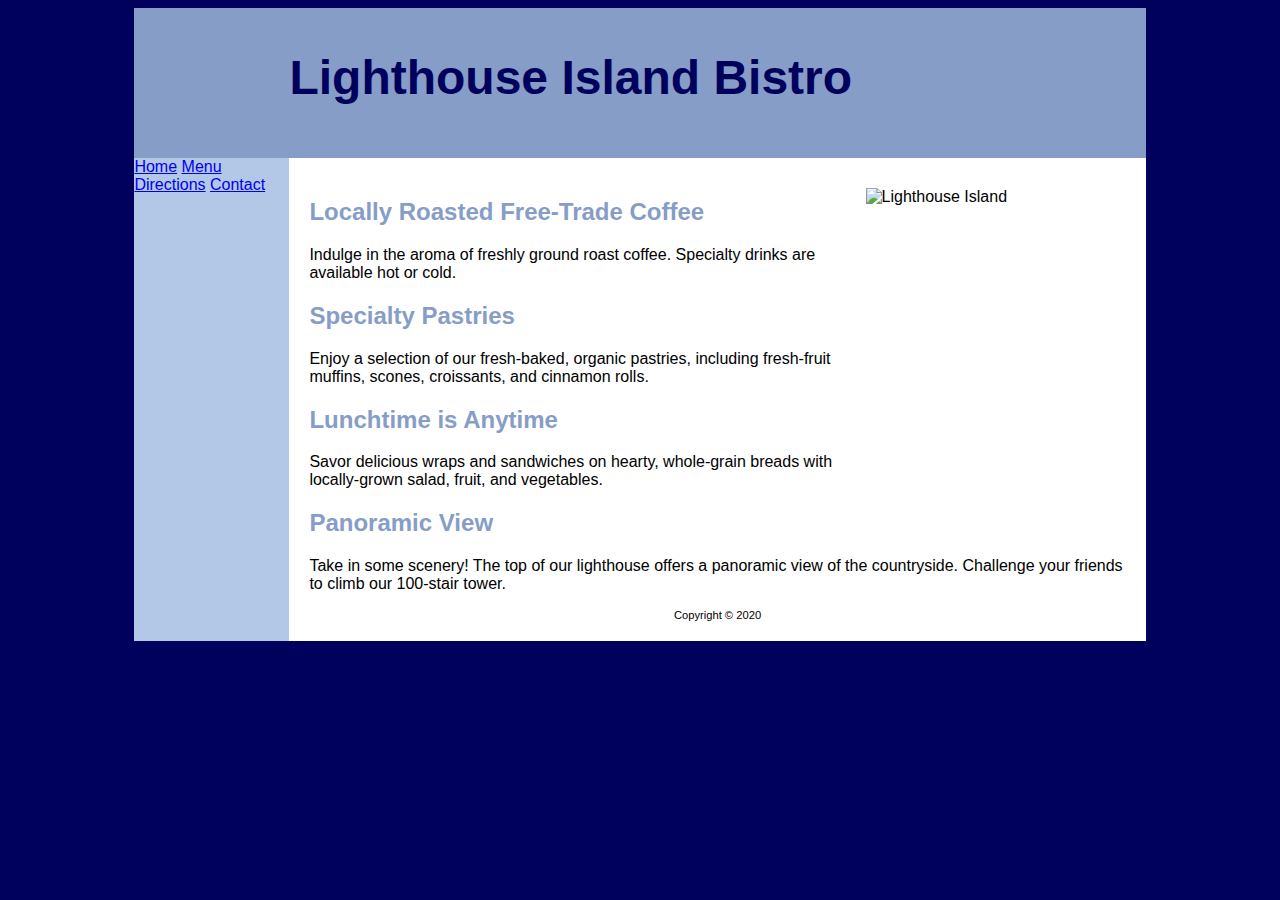
==== index.html @ 6048b0d0 "CP 160 first commit" ====
<!DOCTYPE html>
<html lang="en">
<head>
<title>Lighthouse Island Bistro</title>
<meta charset="utf-8">
<style>
* { box-sizing; border-box; }
body {font-family:Verdana, Arial, sans-serif;
      background-color: #00005D;
}
#wrapper { background-color: #b3c7e6; 
           color: #000066;
           width: 80%;
		   margin: auto;
           min-width:940px;
} 
nav { float: left;
	  width: 150px;
} 
main { margin-left: 155px;
       background-color: #ffffff;
       color: #000000;
} 
header { background-color: #869dc7;
        color: #00005D; 
        font-size: 150%; 
        padding: 10px 10px 10px 155px;
		background-image: url(lighthouselogo.jpg); 
		background-repeat: no-repeat;
		height: 130px;
}

h2 { color: #869dc7; 
     font-family: arial, sans-serif;
}
.content {padding: 20px 20px 0 20px; 
} 
main { display: block; }
#floatright { margin: 10px;
             float: right;
}

footer { font-size:70%;
         text-align: center;
		 clear: right;
         padding-bottom:20px;
}
</style> 
</head>
<body>
<div id="wrapper">
  <header>
    <h1>Lighthouse Island Bistro</h1>
  </header>
    <nav>
      <a href="index.html">Home</a>
      <a href="rooms.html">Menu</a>
      <a href="directions.html">Directions</a>
      <a href="contact.html">Contact</a>
    </nav>
  <main>
    <div class="content"> 
      <img src="lighthouseisland.jpg" width="250" height="355" id="floatright" alt="Lighthouse Island">
	<h2>Locally Roasted Free-Trade Coffee</h2>
    <p>Indulge in the aroma of freshly ground roast coffee. Specialty drinks are available hot or cold.</p>
    <h2>Specialty Pastries</h2>
    <p>Enjoy a selection of our fresh-baked, organic pastries, including 
  fresh-fruit muffins, scones, croissants, and cinnamon rolls.</p>
  	<h2>Lunchtime is Anytime</h2>
    <p>Savor delicious wraps and sandwiches on hearty, whole-grain breads with locally-grown salad, fruit, and vegetables. </p>
    <h2>Panoramic View</h2>
	<p>Take in some scenery! The top of our lighthouse offers a panoramic view of the countryside. Challenge your friends to climb our 100-stair tower.</p>
    </div>
    <footer>Copyright &copy; 2020
    </footer>
  </main>
</div>
</body>
</html>
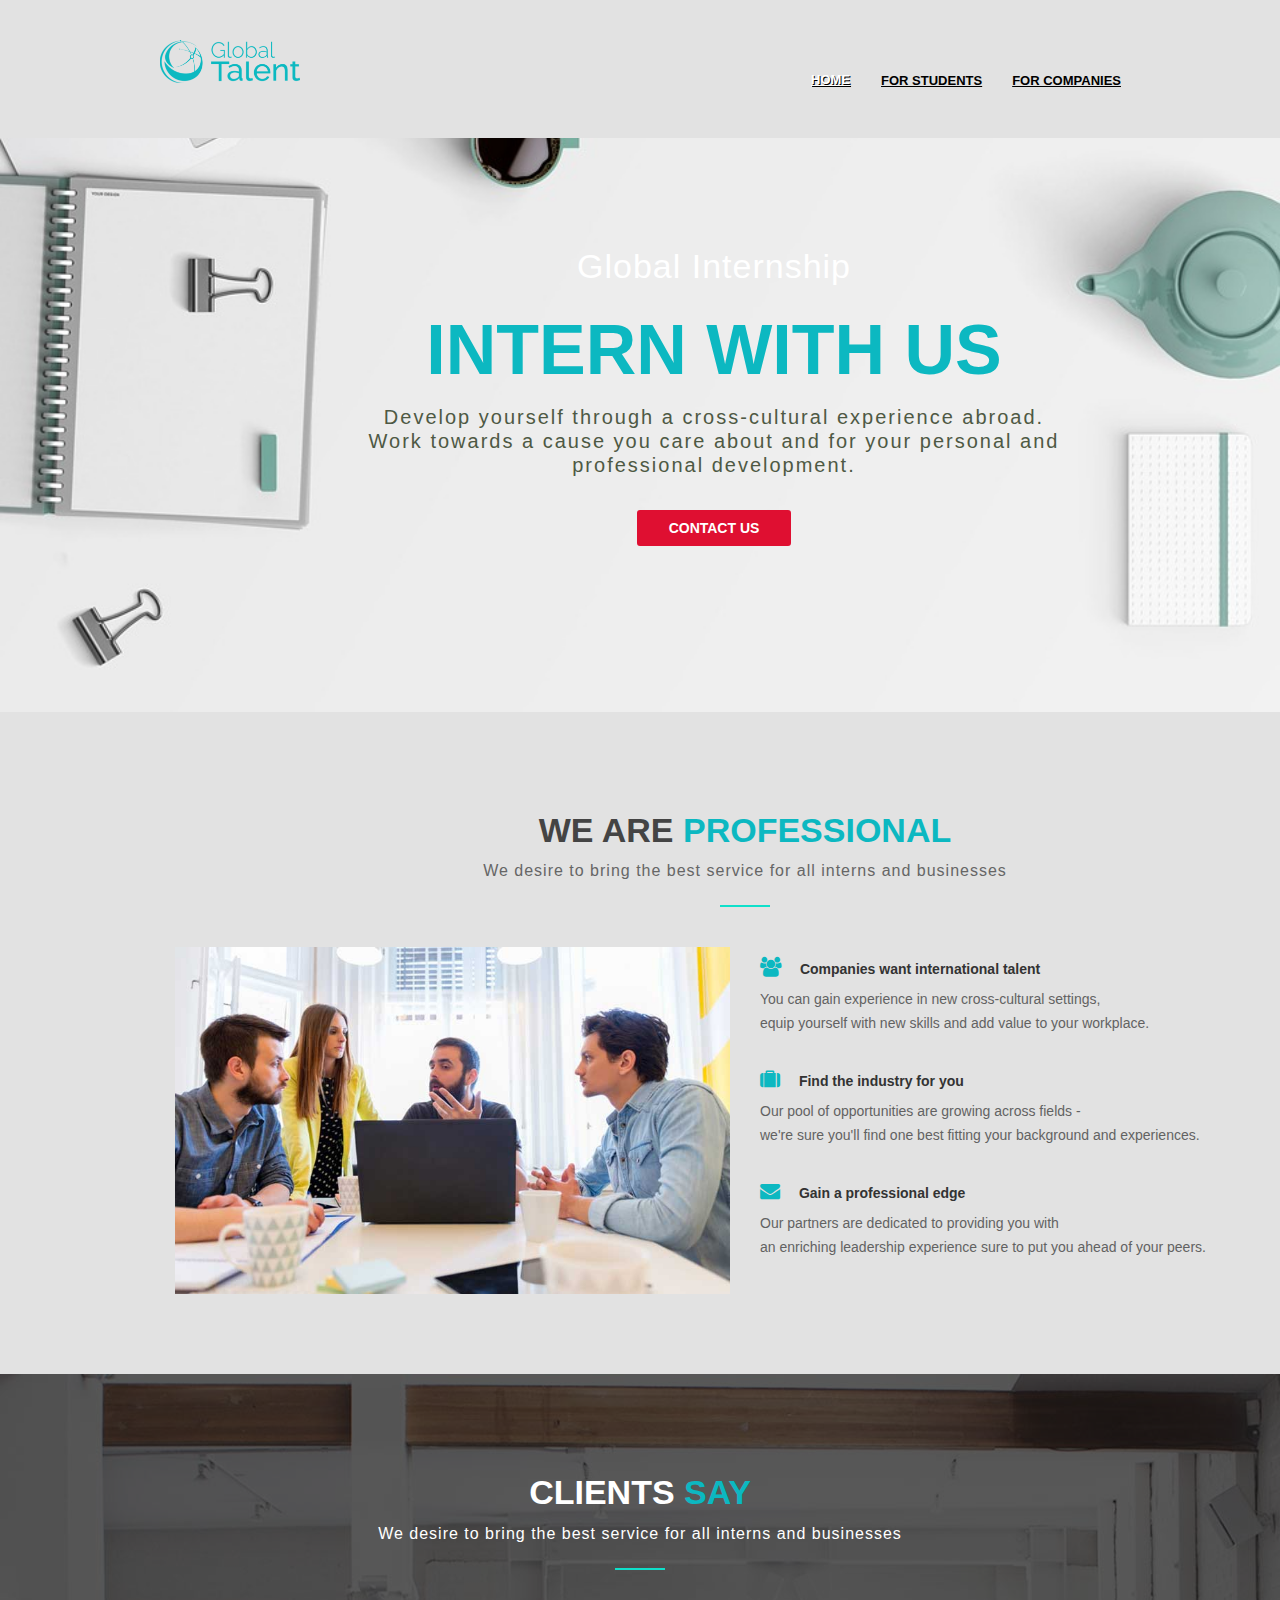
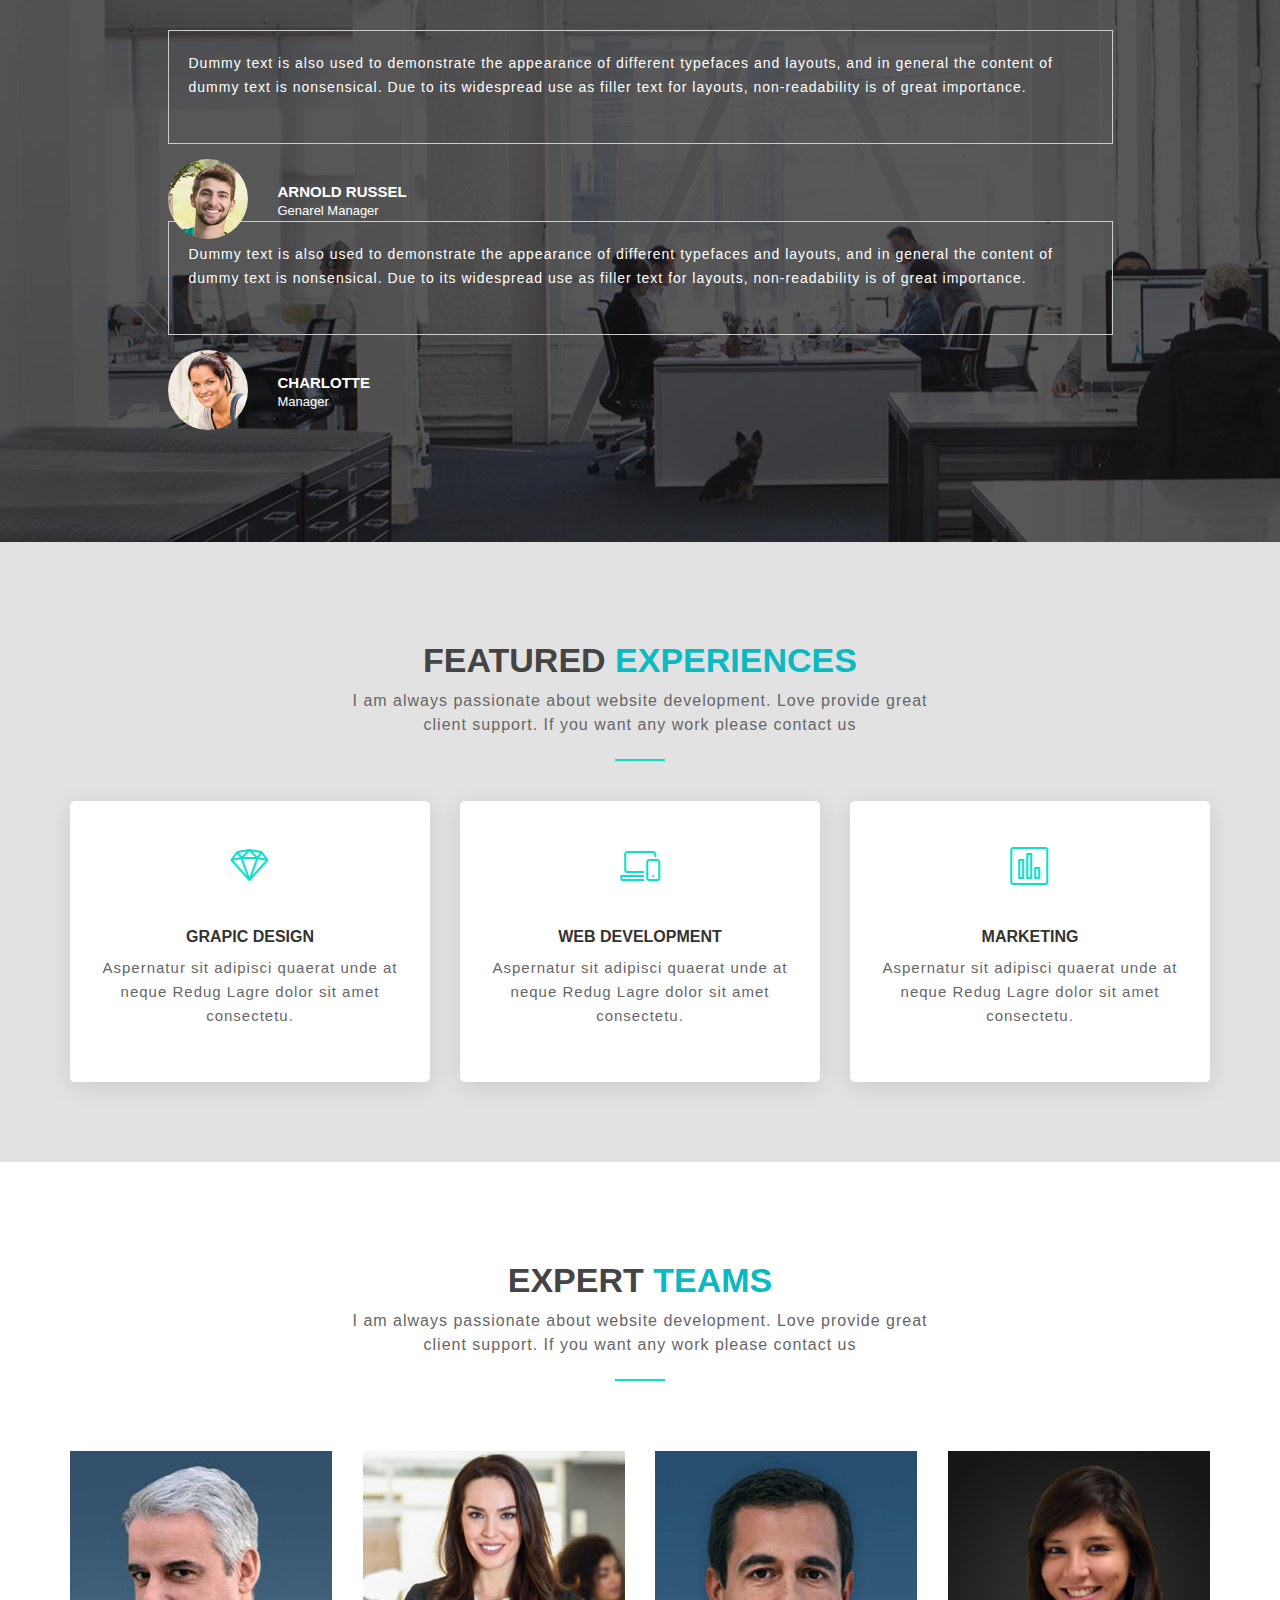
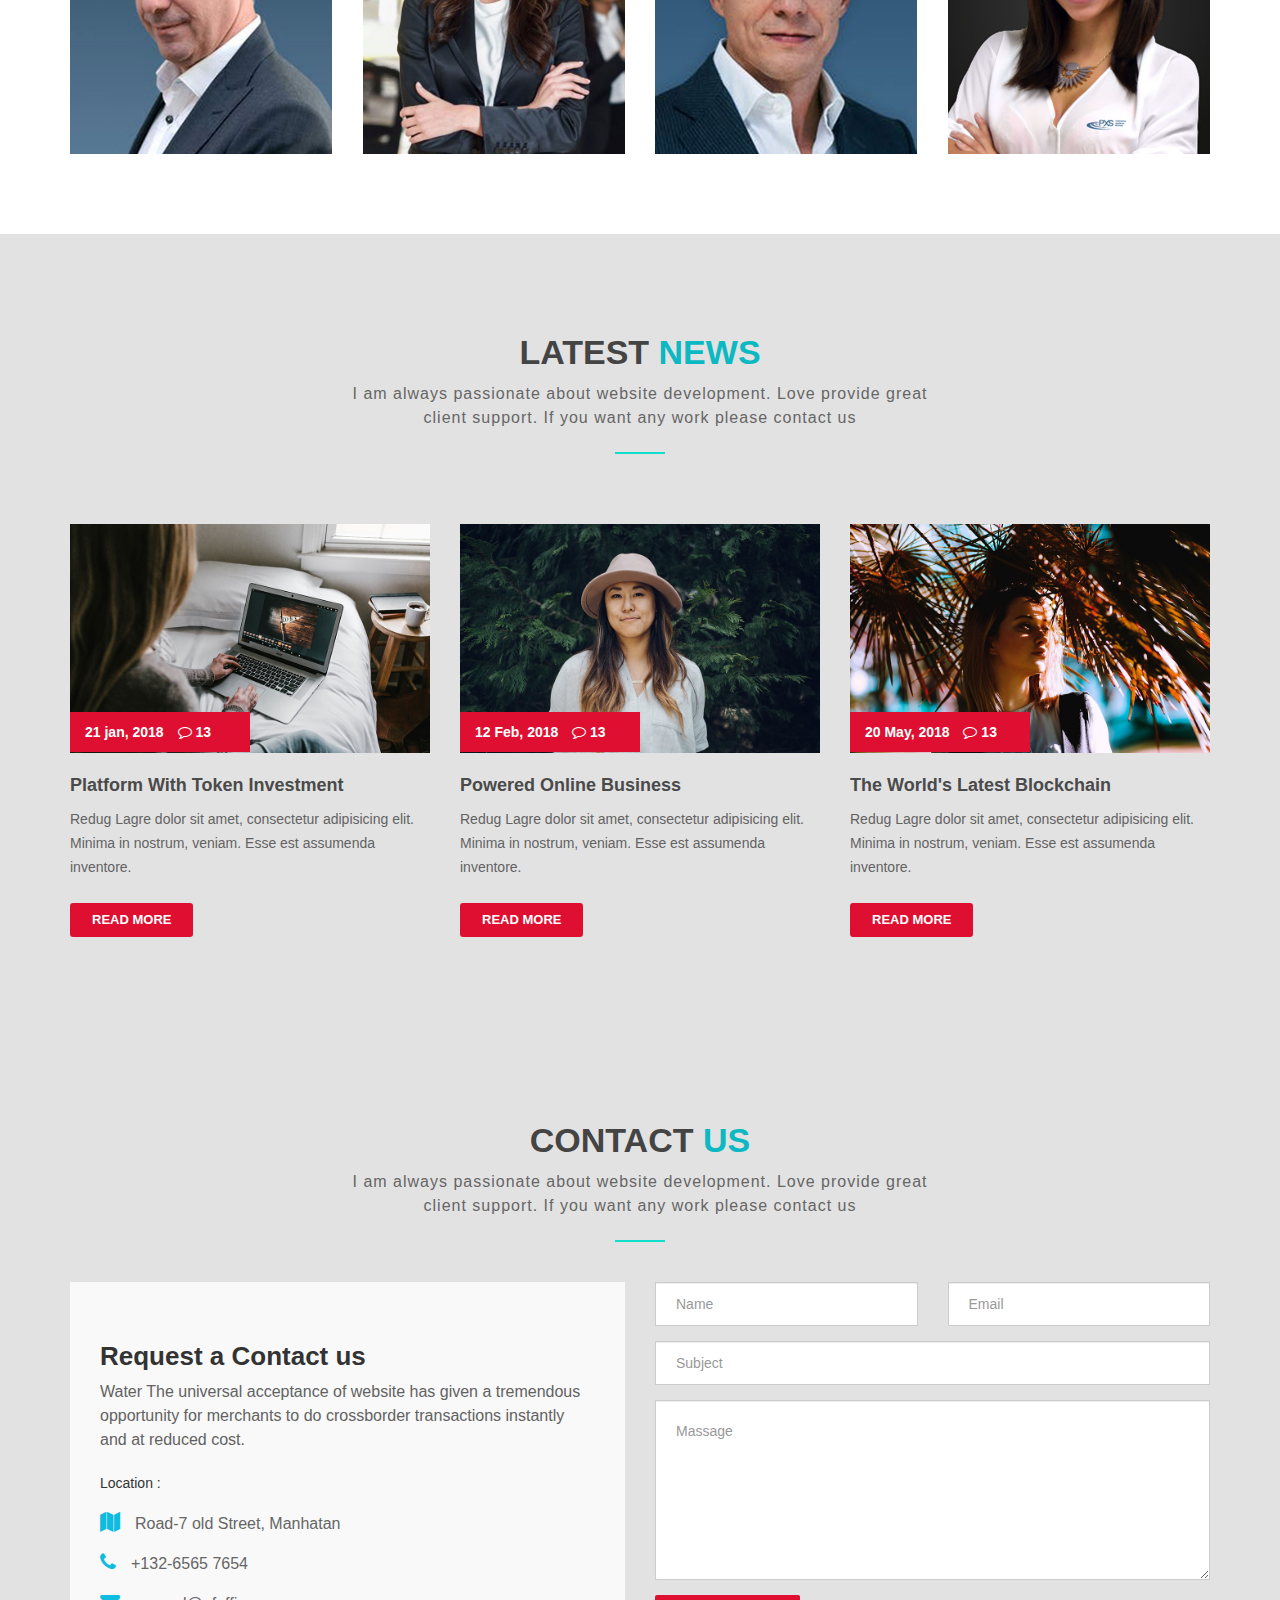
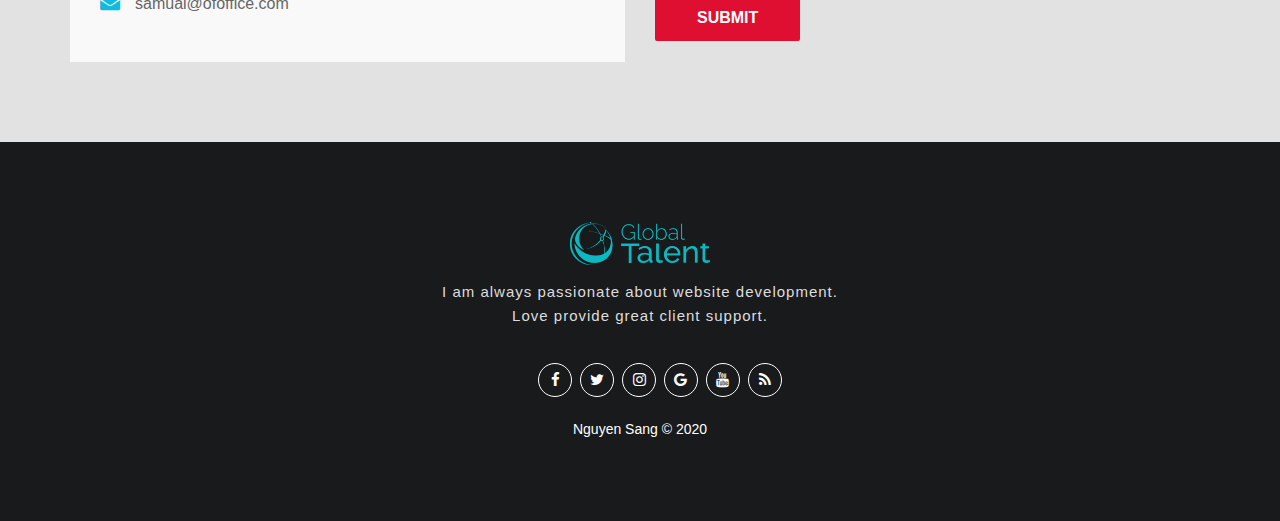
==== commit 42ed040f: "final project" ====
--- a/index.html
+++ b/index.html
@@ -1,81 +1,541 @@
 <!DOCTYPE html>
 <html lang="en">
 <head>
-<title>Lighthouse Island Bistro</title>
-<meta charset="utf-8">
-<style>
-* { box-sizing; border-box; }
-body {font-family:Verdana, Arial, sans-serif;
-      background-color: #00005D;
-}
-#wrapper { background-color: #b3c7e6; 
-           color: #000066;
-           width: 80%;
-		   margin: auto;
-           min-width:940px;
-} 
-nav { float: left;
-	  width: 150px;
-} 
-main { margin-left: 155px;
-       background-color: #ffffff;
-       color: #000000;
-} 
-header { background-color: #869dc7;
-        color: #00005D; 
-        font-size: 150%; 
-        padding: 10px 10px 10px 155px;
-		background-image: url(lighthouselogo.jpg); 
-		background-repeat: no-repeat;
-		height: 130px;
-}
+	<title>Global Internship</title>
+	<meta charset="utf-8">
+	<!-- all css here -->
 
-h2 { color: #869dc7; 
-     font-family: arial, sans-serif;
-}
-.content {padding: 20px 20px 0 20px; 
-} 
-main { display: block; }
-#floatright { margin: 10px;
-             float: right;
-}
-
-footer { font-size:70%;
-         text-align: center;
-		 clear: right;
-         padding-bottom:20px;
-}
-</style> 
+		<!-- bootstrap v3.3.6 css -->
+		<link rel="stylesheet" href="css/bootstrap.min.css">
+		<!-- font-awesome css -->
+		<link rel="stylesheet" href="css/font-awesome.min.css">
+        <!-- Icon css -->
+		<link rel="stylesheet" href="css/icon.css">
+		<!-- style css -->
+		<link rel="stylesheet" href="style.css">
+		<!-- responsive css -->
+		<link rel="stylesheet" href="css/responsive.css">
 </head>
 <body>
-<div id="wrapper">
-  <header>
-    <h1>Lighthouse Island Bistro</h1>
-  </header>
-    <nav>
-      <a href="index.html">Home</a>
-      <a href="rooms.html">Menu</a>
-      <a href="directions.html">Directions</a>
-      <a href="contact.html">Contact</a>
-    </nav>
-  <main>
-    <div class="content"> 
-      <img src="lighthouseisland.jpg" width="250" height="355" id="floatright" alt="Lighthouse Island">
-	<h2>Locally Roasted Free-Trade Coffee</h2>
-    <p>Indulge in the aroma of freshly ground roast coffee. Specialty drinks are available hot or cold.</p>
-    <h2>Specialty Pastries</h2>
-    <p>Enjoy a selection of our fresh-baked, organic pastries, including 
-  fresh-fruit muffins, scones, croissants, and cinnamon rolls.</p>
-  	<h2>Lunchtime is Anytime</h2>
-    <p>Savor delicious wraps and sandwiches on hearty, whole-grain breads with locally-grown salad, fruit, and vegetables. </p>
-    <h2>Panoramic View</h2>
-	<p>Take in some scenery! The top of our lighthouse offers a panoramic view of the countryside. Challenge your friends to climb our 100-stair tower.</p>
+<!--Start Header-->
+	<body class="slide_menu slide-top" data-spy="scroll" data-target="#navbar-example">
+		<!--[if lt IE 8]>
+			<p class="browserupgrade">You are using an <strong>outdated</strong> browser. Please <a href="http://browsehappy.com/">upgrade your browser</a> to improve your experience.</p>
+		<![endif]-->
+		<div id="preloader"></div>
+        <header>
+            <!--Start Header-->
+		<div id="header">
+			<div class="clearfix">
+				<div class="logo">
+					<a href="index.html"><img src="img/logo/gta-logo.png" alt="LOGO" height="46" width="140"></a>
+				</div>
+				<ul class="navigation">
+					<li class="active">
+						<a href="index.html">Home</a>
+					</li>
+					<li>
+						<a href="students.html">For Students</a>
+					</li>
+					<li>
+						<a href="companies.html">For Companies</a>
+					</li>
+				</ul>
+			</div>
+		</div>
+		<!--End Header-->
+	<!--Start Banner Area-->
+	<div id="content">
+		<div id="adbox">
+			<div class="clearfix">
+				<div class="detail">
+					<div class="intro-content text-center">
+						<h3 class="title1">Global Internship</h3>
+                            <h1 class="title2">Intern with <span class="color">us</span></h1>
+                                <p>Develop yourself through a cross-cultural experience abroad.
+								<br>Work towards a cause you care about and for your personal and professional development.</p>
+								<div class="button">
+									<a class="btn" href="#">Contact us</a>
+								</div>
+					</div>
+				</div>
+			</div>
+		</div>
+	</div>
+	<!--End Banner Area-->
+	<!-- Start About Area -->	
+	<div class="clearfix">
+		<div id="about" class="about-area area-padding">
+			<div class="container">
+				<div class="row">
+					<div class="col-md-12 col-sm-12 col-xs-12">
+						<div class="section-head text-center">
+							<h3>We are <span class="color">professional</span></h3>
+								<p>We desire to bring the best service for all interns and businesses</p>
+						</div>
+					</div>
+				</div>
+				<div class="row">
+					<div class="col-md-6 col-sm-6 col-xs-12">
+						<div class="about-image">
+							<img src="img/about/ab.jpg" alt="images" class="about-img">
+						</div>
+					</div>
+					<div class="col-md-6 col-sm-6 col-xs-12">
+						<div class="about-inner">
+							<div class="contact-icon">
+								<div class="single-contact">
+									<i class="fa fa-group"></i><span><b> Companies want international talent</b></span>
+										<p>You can gain experience in new cross-cultural settings, <br>equip yourself with new skills and add value to your workplace.</p>
+									<i class="fa fa-suitcase"></i><span><b> Find the industry for you</b></span>
+										<p>Our pool of opportunities are growing across fields - <br>we're sure you'll find one best fitting your background and experiences.</p>
+									<i class="fa fa-envelope"></i><span><b> Gain a professional edge</b></span>	
+										<p>Our partners are dedicated to providing you with <br>an enriching leadership experience sure to put you ahead of your peers.</p>
+								</div>
+							</div>
+						</div>
+					</div>
+				</div>
+			</div>
+		</div>	
+	</div>
+	<!-- End About Area -->
+	    <!-- Start Testimonial Area -->
+		<div class="testimonial-area area-padding parallax-bg fix" data-stellar-background-ratio="0.6">
+            <div class="display-table">
+                <div class="display-table-cell">
+					<div class="container">
+						<div class="row">
+							<div class="col-md-12 col-sm-12 col-xs-12">
+								<div class="section-head white-head text-center">
+									<h3>Clients <span class="color">say</span></h3>
+									<p>We desire to bring the best service for all interns and businesses</p>
+								</div>
+							</div>
+						</div>
+						<div class="row">
+							<!-- Testimonials Part -->
+							<div class=" col-md-offset-1 col-md-10 col-sm-12 col-xs-12">
+								<div class="review-area">
+									<div class="Reviews-content">
+										<!-- start testimonial carousel -->
+										<div class="testimonial-carousel item-indicator">
+											<div class="single-testimonial">
+												<div class="testimonial-text">
+													<p>Dummy text is also used to demonstrate the appearance of different typefaces and layouts, and in general the content of dummy text is nonsensical. Due to its widespread use as filler text for layouts, non-readability is of great importance.</p>
+												</div>
+												<div class="testimonial-img ">
+													<img src="img/review/1.jpg" alt="">
+													<div class="client-name">
+														<h4>Arnold russel</h4>
+														<span>Genarel Manager</span>
+													</div>
+												</div>
+											</div>
+											<!-- End single item -->
+											<div class="single-testimonial ">
+												<div class="testimonial-text">
+													<p>Dummy text is also used to demonstrate the appearance of different typefaces and layouts, and in general the content of dummy text is nonsensical. Due to its widespread use as filler text for layouts, non-readability is of great importance.</p>
+												</div>
+												<div class="testimonial-img ">
+													<img src="img/review/2.jpg" alt="">
+													<div class="client-name">
+														<h4>Charlotte</h4>
+														<span>Manager</span>
+													</div>
+												</div>
+											</div>
+											<!-- End single item -->
+										</div>
+									</div>
+								</div>
+							</div>
+							<!--End Testimonials Part -->
+						</div>
+					</div>
+			    </div>
+			</div>
+        </div>
+		<!-- End Testimonial Area -->
+	<!-- Welcome service area start -->		
+    <div class="welcome-area area-padding">
+		<div class="container">
+            <div class="row">
+				<div class="col-md-12 col-sm-12 col-xs-12">
+					<div class="section-head text-center">
+						<h3>Featured <span class="color">experiences</span></h3>
+						<p>I am always passionate about website development. Love provide great client support. If you want any work please contact us</p>
+					</div>
+				</div>
+			</div>
+            <div class="row">
+				<div class="col-md-4 col-sm-4 col-xs-12">
+                    <div class="well-features">
+                        <div class="main-features text-center">
+							<div class="features-img">
+								<a href="jobs.html"><i class="icon icon-diamond"></i></a>
+							</div>
+							<div class="features-content">
+								<h4>Grapic Design</h4>
+									<p>Aspernatur sit adipisci quaerat unde at neque Redug Lagre dolor sit amet consectetu.</p>
+							</div>
+								<div class="image-layer">
+									<a href="jobs.html"><i class="icon icon-picture"></i>Branding</a>
+									<a href="jobs.html"><i class="icon icon-crop"></i>Web design</a>
+									<a href="jobs.html"><i class="icon icon-camera"></i>Photoshop</a>
+									<a href="jobs.html"><i class="icon icon-pencil"></i>Print design</a>
+								</div>
+							</div>
+                        </div>
+                    </div>
+               
+
+                <div class="col-md-4 col-sm-4 col-xs-12">
+                    <div class="well-features">
+                        <div class="main-features text-center">
+							<div class="features-img">
+								<a href="jobs.html"><i class="icon icon-laptop-phone"></i></a>
+							</div>
+							<div class="features-content">
+								<h4>Web Development</h4>
+								<p>Aspernatur sit adipisci quaerat unde at neque Redug Lagre dolor sit amet consectetu.</p>
+							</div>
+							<div class="image-layer">
+								<a href="jobs.html"><i class="icon icon-laptop"></i>Website</a>
+								<a href="jobs.html"><i class="icon icon-laptop-phone"></i>Web application</a>
+								<a href="jobs.html"><i class="icon icon-cog"></i>Web security</a>
+								<a href="jobs.html"><i class="icon icon-eye"></i>Search Engine</a>
+							</div>
+						</div>
+                    </div>
+                </div>    
+                    <!-- single-well end-->
+                    <div class="col-md-4 col-sm-4 col-xs-12">
+                        <div class="well-features">
+                           <div class="main-features text-center">
+								<div class="features-img">
+									<a href="jobs.html"><i class="icon icon-chart-bars"></i></a>
+								</div>
+								<div class="features-content">
+									<h4>Marketing</h4>
+									<p>Aspernatur sit adipisci quaerat unde at neque Redug Lagre dolor sit amet consectetu.</p>
+								</div>
+								<div class="image-layer">
+									<a href="jobs.html"><i class="icon icon-magic-wand"></i>Digital strategy</a>
+									<a href="jobs.html"><i class="icon icon-database"></i>Customer analytics</a>
+									<a href="jobs.html"><i class="icon icon-envelope"></i>Social marketing</a>
+									<a href="jobs.html"><i class="icon icon-gift"></i>Event activation</a>
+								</div>
+							</div>
+                        </div>
+                    </div>
+                </div>
+            </div>
+        </div>
     </div>
-    <footer>Copyright &copy; 2020
-    </footer>
-  </main>
-</div>
-</body>
-</html>
-
-
+    <!-- Welcome features area End -->
+	<!-- Team area start -->	
+        <div class="team-area area-padding">
+            <div class="container">
+                <!-- section head -->
+                <div class="row">
+					<div class="col-md-12 col-sm-12 col-xs-12">
+						<div class="section-head text-center">
+						    <h3>Expert <span class="color">Teams</span></h3>
+						    <p>I am always passionate about website development. Love provide great client support. If you want any work please contact us</p>
+						</div>
+					</div>
+				</div>
+                <div class="row">
+                    <div class="team-member page-team-member">
+                        <div class="col-md-3 col-sm-4">
+                            <div class="single-member">
+                                <div class="team-img">
+                                    <a href="jobs.html">
+                                        <img src="img/team/1.jpg" alt="">
+                                    </a>
+                                </div>
+                                <div class="team-content text-center">
+                                    <h4><a href="#">Jackobs</a></h4>
+                                    <p>Co-Founder</p>
+                                    <ul class="social-icon">
+                                        <li><a class="facebook" href="#"><i class="fa fa-facebook"></i></a></li>
+                                        <li><a class="twitter" href="#"><i class="fa fa-twitter"></i></a></li>
+                                        <li><a class="instagram" href="#"><i class="fa fa-instagram"></i></a></li>
+                                    </ul>
+                                </div>
+                            </div>
+                        </div>
+                        <!-- team member-->
+                        <div class="col-md-3 col-sm-4">
+                            <div class="single-member">
+                                <div class="team-img">
+                                    <a href="#">
+                                        <img src="img/team/2.jpg" alt="">
+                                    </a>
+                                </div>
+                                <div class="team-content text-center">
+                                    <h4><a href="#">Janelia</a></h4>
+                                    <p>web developer</p>
+                                    <ul class="social-icon">
+                                        <li><a class="facebook" href="#"><i class="fa fa-facebook"></i></a></li>
+                                        <li><a class="twitter" href="#"><i class="fa fa-twitter"></i></a></li>
+                                        <li><a class="instagram" href="#"><i class="fa fa-instagram"></i></a></li>
+                                    </ul>
+                                </div>
+                            </div>
+                        </div>
+                        <!-- team member-->
+                        <div class="col-md-3 col-sm-4">
+                            <div class="single-member">
+                                <div class="team-img">
+                                    <a href="#">
+                                        <img src="img/team/3.jpg" alt="">
+                                    </a>
+                                </div>
+                                <div class="team-content text-center">
+                                    <h4><a href="#">Polwall</a></h4>
+                                    <p>Software developer</p>
+                                    <ul class="social-icon">
+                                        <li><a class="facebook" href="#"><i class="fa fa-facebook"></i></a></li>
+                                        <li><a class="twitter" href="#"><i class="fa fa-twitter"></i></a></li>
+                                        <li><a class="instagram" href="#"><i class="fa fa-instagram"></i></a></li>
+                                    </ul>
+                                </div>
+                            </div>
+                        </div>
+                        <!-- team member-->
+                        <div class="col-md-3 hidden-sm">
+                            <div class="single-member">
+                                <div class="team-img">
+                                    <a href="#">
+                                        <img src="img/team/4.jpg" alt="">
+                                    </a>
+                                </div>
+                                <div class="team-content text-center">
+                                    <h4><a href="#">Shopiea</a></h4>
+                                    <p>Software developer</p>
+                                    <ul class="social-icon">
+                                        <li><a class="facebook" href="#"><i class="fa fa-facebook"></i></a></li>
+                                        <li><a class="twitter" href="#"><i class="fa fa-twitter"></i></a></li>
+                                        <li><a class="instagram" href="#"><i class="fa fa-instagram"></i></a></li>
+                                    </ul>
+                                </div>
+                            </div>
+                        </div>
+                        <!-- team member-->
+                    </div>
+                </div>
+            </div>
+        </div>
+        <!-- team area end -->
+		<!--Blog Area Start-->
+        <div id="blog" class="blog-main-area area-padding">
+            <div class="container">
+                <div class="row">
+					<div class="col-md-12 col-sm-12 col-xs-12">
+						<div class="section-head text-center">
+						    <h3>Latest <span class="color">News</span></h3>
+						    <p>I am always passionate about website development. Love provide great client support. If you want any work please contact us</p>
+						</div>
+					</div>
+				</div>
+                <div class="row">
+                    <div class="blog-grid">
+                        <!-- Start single blog -->
+                        <div class="col-md-4 col-sm-6 col-xs-12">
+                            <div class="single-blog">
+                                <div class="blog-image">
+                                    <a class="image-scale" href="#">
+                                        <img src="img/blog/b1.jpg" alt="">
+                                    </a>
+                                </div>
+                                <div class="blog-content">
+                                   <div class="blog-title">
+                                       <div class="blog-meta">
+                                            <span class="date-type">
+                                                21 jan, 2018
+                                            </span>
+                                            <span class="comments-type">
+                                                <i class="fa fa-comment-o"></i>
+                                                13
+                                            </span>
+                                        </div>
+                                        <a href="#">
+                                            <h4>platform with token investment</h4>
+                                        </a>
+                                    </div>
+                                    <div class="blog-text">
+                                        <p>Redug Lagre dolor sit amet, consectetur adipisicing elit. Minima in nostrum, veniam. Esse est assumenda inventore.</p>
+                                        <a class="blog-btn" href="#">Read more</a>
+                                    </div>
+                                </div>
+                            </div>
+                        </div>
+                        <!-- End single blog -->
+                        <!-- Start single blog -->
+                        <div class="col-md-4 col-sm-6 col-xs-12">
+                            <div class="single-blog">
+                                <div class="blog-image">
+                                    <a class="image-scale" href="#">
+                                        <img src="img/blog/b2.jpg" alt="">
+                                    </a>
+                                </div>
+                                <div class="blog-content">
+                                   <div class="blog-title">
+                                       <div class="blog-meta">
+                                            <span class="date-type">
+                                                12 Feb, 2018
+                                            </span>
+                                            <span class="comments-type">
+                                                <i class="fa fa-comment-o"></i>
+                                                13
+                                            </span>
+                                        </div>
+                                        <a href="#">
+                                            <h4>Powered online business</h4>
+                                        </a>
+                                    </div>
+                                    <div class="blog-text">
+                                        <p>Redug Lagre dolor sit amet, consectetur adipisicing elit. Minima in nostrum, veniam. Esse est assumenda inventore.</p>
+                                        <a class="blog-btn" href="#">Read more</a>
+                                    </div>
+                                </div>
+                            </div>
+                        </div>
+                        <!-- End single blog -->
+                        <!-- Start single blog -->
+                        <div class="col-md-4 col-sm-12 col-xs-12">
+                            <div class="single-blog">
+                                <div class="blog-image">
+                                    <a class="image-scale" href="#">
+                                        <img src="img/blog/b3.jpg" alt="">
+                                    </a>
+                                </div>
+                                <div class="blog-content">
+                                   <div class="blog-title">
+                                       <div class="blog-meta">
+                                            <span class="date-type">
+                                                20 May, 2018
+                                            </span>
+                                            <span class="comments-type">
+                                                <i class="fa fa-comment-o"></i>
+                                                13
+                                            </span>
+                                        </div>
+                                        <a href="#">
+                                            <h4>The world's Latest blockchain</h4>
+                                        </a>
+                                    </div>
+                                    <div class="blog-text">
+                                        <p>Redug Lagre dolor sit amet, consectetur adipisicing elit. Minima in nostrum, veniam. Esse est assumenda inventore.</p>
+                                        <a class="blog-btn" href="#">Read more</a>
+                                    </div>
+                                </div>
+                            </div>
+                        </div>
+                        <!-- End single blog -->
+                    </div>
+                </div>
+                <!-- End row -->
+            </div>
+        </div>
+        <!--End of Blog Area-->
+	<!-- Start contact Area -->
+	<div class="highlight">
+        <div id="contact" class="contact-page area-padding">
+            <div class="container">
+               <div class="row">
+					<div class="col-md-12 col-sm-12 col-xs-12">
+						<div class="section-head text-center">
+						    <h3>Contact <span class="color">us</span></h3>
+						    <p>I am always passionate about website development. Love provide great client support. If you want any work please contact us</p>
+						</div>
+					</div>
+				</div>
+                <div class="row">
+                    <div class="col-md-6 col-sm-6 col-xs-12">
+                        <div class="contact-head">
+                            <h3>Request a Contact us</h3>
+                            <p>Water The universal acceptance of website has given a tremendous opportunity for merchants to do crossborder transactions instantly and at reduced cost.</p>
+                            <div class="contact-icon">
+								<div class="single-contact">
+									<h5>Location :</h5>
+									<a href="#"><i class="fa fa-map"></i><span>Road-7 old Street, Manhatan</span></a>
+									<a href="#"><i class="fa fa-phone"></i><span>+132-6565 7654</span></a>
+									<a href="#"><i class="fa fa-envelope"></i><span>samual@ofoffice.com</span></a>
+								</div>
+							</div>
+                        </div>
+                    </div>
+                    <!-- End contact icon -->
+                    <div class="col-md-6 col-sm-6 col-xs-12">
+                        <div class="contact-form">
+                            <div class="row">
+                                <form id="contactForm" method="POST" class="contact-form">
+                                    <div class="col-md-6 col-sm-6 col-xs-12">
+                                        <input type="text" id="name" class="form-control" placeholder="Name" required data-error="Please enter your name">
+                                        <div class="help-block with-errors"></div>
+                                    </div>
+                                    <div class="col-md-6 col-sm-6 col-xs-12">
+                                        <input type="email" class="email form-control" id="email" placeholder="Email" required data-error="Please enter your email">
+                                        <div class="help-block with-errors"></div>
+                                    </div>
+                                    <div class="col-md-12 col-sm-12 col-xs-12">
+                                        <input type="text" id="msg_subject" class="form-control" placeholder="Subject" required data-error="Please enter your message subject">
+                                        <div class="help-block with-errors"></div>
+                                    </div>
+                                    <div class="col-md-12 col-sm-12 col-xs-12">
+                                        <textarea id="message" rows="7" placeholder="Massage" class="form-control" required data-error="Write your message"></textarea>
+                                        <div class="help-block with-errors"></div>
+                                    </div>
+                                    <div class="col-md-12 col-sm-12 col-xs-12 text-center">
+                                        <button type="submit" id="submit" class="contact-btn">Submit</button>
+                                        <div id="msgSubmit" class="h3 text-center hidden"></div> 
+                                        <div class="clearfix"></div>
+                                    </div>   
+                                </form>  
+                            </div>
+                        </div>
+                    </div>
+                    <!-- End contact Form -->
+                </div>
+            </div>
+        </div>
+	</div>
+        <!-- Start Footer Area -->
+        <footer>
+            <div class="footer-top-area area-padding">
+                <div class="container">
+                    <div class="row">
+                       <div class="col-md-12 col-sm-12 col-xs-12">
+                          <div class="footer-content text-center">
+								<div class="single-footer">
+									<div class="footer-logo text-center">
+										<a href="index.html"><img src="img/logo/gta-logo.png" alt="LOGO" height="46" width="140"></a>
+										<p>I am always passionate about website development. Love provide great client support.</p>
+									</div>
+								</div>
+								<div class="footer-social">
+									<ul class="social-link">
+										<li><a href="#"><i class="fa fa-facebook"></i></a></li>
+										<li><a href="#"><i class="fa fa-twitter"></i></a></li>
+										<li><a href="#"><i class="fa fa-instagram"></i></a></li>
+										<li><a href="#"><i class="fa fa-google"></i></a></li>
+										<li><a href="#"><i class="fa fa-youtube"></i></a></li>
+										<li><a href="#"><i class="fa fa-rss"></i></a></li>
+									</ul>
+								</div>
+								<div class="copyright">
+									<p>
+										Nguyen Sang © 2020
+									</p>
+								</div>
+							</div>	
+                        </div>
+                    </div>
+                </div>
+            </div>
+        </footer>
+	</body>
+</html>--- a/css/icon.css
+++ b/css/icon.css
@@ -0,0 +1,536 @@
+@font-face {
+    font-family: 'water';
+	src:url('../fonts/Linearicons-Free54e9.eot?w118d');
+	src:url('../fonts/Linearicons-Freed41d.eot?#iefixw118d') format('embedded-opentype'),
+		url('../fonts/Linearicons-Free54e9.woff2?w118d') format('woff2'),
+		url('../fonts/Linearicons-Free54e9.woff?w118d') format('woff'),
+		url('../fonts/Linearicons-Free54e9.ttf?w118d') format('truetype'),
+		url('../fonts/Linearicons-Free54e9.svg?w118d#Linearicons-Free') format('svg');
+	font-weight: normal;
+	font-style: normal;
+}
+
+.icon {
+	font-family: 'water';
+	speak: none;
+	font-style: normal;
+	font-weight: normal;
+	font-variant: normal;
+	text-transform: none;
+	line-height: 1;
+
+	/* Better Font Rendering =========== */
+	-webkit-font-smoothing: antialiased;
+	-moz-osx-font-smoothing: grayscale;
+}
+
+.icon-home:before {
+	content: "\e800";
+}
+.icon-apartment:before {
+	content: "\e801";
+}
+.icon-pencil:before {
+	content: "\e802";
+}
+.icon-magic-wand:before {
+	content: "\e803";
+}
+.icon-drop:before {
+	content: "\e804";
+}
+.icon-lighter:before {
+	content: "\e805";
+}
+.icon-poop:before {
+	content: "\e806";
+}
+.icon-sun:before {
+	content: "\e807";
+}
+.icon-moon:before {
+	content: "\e808";
+}
+.icon-cloud:before {
+	content: "\e809";
+}
+.icon-cloud-upload:before {
+	content: "\e80a";
+}
+.icon-cloud-download:before {
+	content: "\e80b";
+}
+.icon-cloud-sync:before {
+	content: "\e80c";
+}
+.icon-cloud-check:before {
+	content: "\e80d";
+}
+.icon-database:before {
+	content: "\e80e";
+}
+.icon-lock:before {
+	content: "\e80f";
+}
+.icon-cog:before {
+	content: "\e810";
+}
+.icon-trash:before {
+	content: "\e811";
+}
+.icon-dice:before {
+	content: "\e812";
+}
+.icon-heart:before {
+	content: "\e813";
+}
+.icon-star:before {
+	content: "\e814";
+}
+.icon-star-half:before {
+	content: "\e815";
+}
+.icon-star-empty:before {
+	content: "\e816";
+}
+.icon-flag:before {
+	content: "\e817";
+}
+.icon-envelope:before {
+	content: "\e818";
+}
+.icon-paperclip:before {
+	content: "\e819";
+}
+.icon-inbox:before {
+	content: "\e81a";
+}
+.icon-eye:before {
+	content: "\e81b";
+}
+.icon-printer:before {
+	content: "\e81c";
+}
+.icon-file-empty:before {
+	content: "\e81d";
+}
+.icon-file-add:before {
+	content: "\e81e";
+}
+.icon-enter:before {
+	content: "\e81f";
+}
+.icon-exit:before {
+	content: "\e820";
+}
+.icon-graduation-hat:before {
+	content: "\e821";
+}
+.icon-license:before {
+	content: "\e822";
+}
+.icon-music-note:before {
+	content: "\e823";
+}
+.icon-film-play:before {
+	content: "\e824";
+}
+.icon-camera-video:before {
+	content: "\e825";
+}
+.icon-camera:before {
+	content: "\e826";
+}
+.icon-picture:before {
+	content: "\e827";
+}
+.icon-book:before {
+	content: "\e828";
+}
+.icon-bookmark:before {
+	content: "\e829";
+}
+.icon-user:before {
+	content: "\e82a";
+}
+.icon-users:before {
+	content: "\e82b";
+}
+.icon-shirt:before {
+	content: "\e82c";
+}
+.icon-store:before {
+	content: "\e82d";
+}
+.icon-cart:before {
+	content: "\e82e";
+}
+.icon-tag:before {
+	content: "\e82f";
+}
+.icon-phone-handset:before {
+	content: "\e830";
+}
+.icon-phone:before {
+	content: "\e831";
+}
+.icon-pushpin:before {
+	content: "\e832";
+}
+.icon-map-marker:before {
+	content: "\e833";
+}
+.icon-map:before {
+	content: "\e834";
+}
+.icon-location:before {
+	content: "\e835";
+}
+.icon-calendar-full:before {
+	content: "\e836";
+}
+.icon-keyboard:before {
+	content: "\e837";
+}
+.icon-spell-check:before {
+	content: "\e838";
+}
+.icon-screen:before {
+	content: "\e839";
+}
+.icon-smartphone:before {
+	content: "\e83a";
+}
+.icon-tablet:before {
+	content: "\e83b";
+}
+.icon-laptop:before {
+	content: "\e83c";
+}
+.icon-laptop-phone:before {
+	content: "\e83d";
+}
+.icon-power-switch:before {
+	content: "\e83e";
+}
+.icon-bubble:before {
+	content: "\e83f";
+}
+.icon-heart-pulse:before {
+	content: "\e840";
+}
+.icon-construction:before {
+	content: "\e841";
+}
+.icon-pie-chart:before {
+	content: "\e842";
+}
+.icon-chart-bars:before {
+	content: "\e843";
+}
+.icon-gift:before {
+	content: "\e844";
+}
+.icon-diamond:before {
+	content: "\e845";
+}
+.icon-linearicons:before {
+	content: "\e846";
+}
+.icon-dinner:before {
+	content: "\e847";
+}
+.icon-coffee-cup:before {
+	content: "\e848";
+}
+.icon-leaf:before {
+	content: "\e849";
+}
+.icon-paw:before {
+	content: "\e84a";
+}
+.icon-rocket:before {
+	content: "\e84b";
+}
+.icon-briefcase:before {
+	content: "\e84c";
+}
+.icon-bus:before {
+	content: "\e84d";
+}
+.icon-car:before {
+	content: "\e84e";
+}
+.icon-train:before {
+	content: "\e84f";
+}
+.icon-bicycle:before {
+	content: "\e850";
+}
+.icon-wheelchair:before {
+	content: "\e851";
+}
+.icon-select:before {
+	content: "\e852";
+}
+.icon-earth:before {
+	content: "\e853";
+}
+.icon-smile:before {
+	content: "\e854";
+}
+.icon-sad:before {
+	content: "\e855";
+}
+.icon-neutral:before {
+	content: "\e856";
+}
+.icon-mustache:before {
+	content: "\e857";
+}
+.icon-alarm:before {
+	content: "\e858";
+}
+.icon-bullhorn:before {
+	content: "\e859";
+}
+.icon-volume-high:before {
+	content: "\e85a";
+}
+.icon-volume-medium:before {
+	content: "\e85b";
+}
+.icon-volume-low:before {
+	content: "\e85c";
+}
+.icon-volume:before {
+	content: "\e85d";
+}
+.icon-mic:before {
+	content: "\e85e";
+}
+.icon-hourglass:before {
+	content: "\e85f";
+}
+.icon-undo:before {
+	content: "\e860";
+}
+.icon-redo:before {
+	content: "\e861";
+}
+.icon-sync:before {
+	content: "\e862";
+}
+.icon-history:before {
+	content: "\e863";
+}
+.icon-clock:before {
+	content: "\e864";
+}
+.icon-download:before {
+	content: "\e865";
+}
+.icon-upload:before {
+	content: "\e866";
+}
+.icon-enter-down:before {
+	content: "\e867";
+}
+.icon-exit-up:before {
+	content: "\e868";
+}
+.icon-bug:before {
+	content: "\e869";
+}
+.icon-code:before {
+	content: "\e86a";
+}
+.icon-link:before {
+	content: "\e86b";
+}
+.icon-unlink:before {
+	content: "\e86c";
+}
+.icon-thumbs-up:before {
+	content: "\e86d";
+}
+.icon-thumbs-down:before {
+	content: "\e86e";
+}
+.icon-magnifier:before {
+	content: "\e86f";
+}
+.icon-cross:before {
+	content: "\e870";
+}
+.icon-menu:before {
+	content: "\e871";
+}
+.icon-list:before {
+	content: "\e872";
+}
+.icon-chevron-up:before {
+	content: "\e873";
+}
+.icon-chevron-down:before {
+	content: "\e874";
+}
+.icon-chevron-left:before {
+	content: "\e875";
+}
+.icon-chevron-right:before {
+	content: "\e876";
+}
+.icon-arrow-up:before {
+	content: "\e877";
+}
+.icon-arrow-down:before {
+	content: "\e878";
+}
+.icon-arrow-left:before {
+	content: "\e879";
+}
+.icon-arrow-right:before {
+	content: "\e87a";
+}
+.icon-move:before {
+	content: "\e87b";
+}
+.icon-warning:before {
+	content: "\e87c";
+}
+.icon-question-circle:before {
+	content: "\e87d";
+}
+.icon-menu-circle:before {
+	content: "\e87e";
+}
+.icon-checkmark-circle:before {
+	content: "\e87f";
+}
+.icon-cross-circle:before {
+	content: "\e880";
+}
+.icon-plus-circle:before {
+	content: "\e881";
+}
+.icon-circle-minus:before {
+	content: "\e882";
+}
+.icon-arrow-up-circle:before {
+	content: "\e883";
+}
+.icon-arrow-down-circle:before {
+	content: "\e884";
+}
+.icon-arrow-left-circle:before {
+	content: "\e885";
+}
+.icon-arrow-right-circle:before {
+	content: "\e886";
+}
+.icon-chevron-up-circle:before {
+	content: "\e887";
+}
+.icon-chevron-down-circle:before {
+	content: "\e888";
+}
+.icon-chevron-left-circle:before {
+	content: "\e889";
+}
+.icon-chevron-right-circle:before {
+	content: "\e88a";
+}
+.icon-crop:before {
+	content: "\e88b";
+}
+.icon-frame-expand:before {
+	content: "\e88c";
+}
+.icon-frame-contract:before {
+	content: "\e88d";
+}
+.icon-layers:before {
+	content: "\e88e";
+}
+.icon-funnel:before {
+	content: "\e88f";
+}
+.icon-text-format:before {
+	content: "\e890";
+}
+.icon-text-format-remove:before {
+	content: "\e891";
+}
+.icon-text-size:before {
+	content: "\e892";
+}
+.icon-bold:before {
+	content: "\e893";
+}
+.icon-italic:before {
+	content: "\e894";
+}
+.icon-underline:before {
+	content: "\e895";
+}
+.icon-strikethrough:before {
+	content: "\e896";
+}
+.icon-highlight:before {
+	content: "\e897";
+}
+.icon-text-align-left:before {
+	content: "\e898";
+}
+.icon-text-align-center:before {
+	content: "\e899";
+}
+.icon-text-align-right:before {
+	content: "\e89a";
+}
+.icon-text-align-justify:before {
+	content: "\e89b";
+}
+.icon-line-spacing:before {
+	content: "\e89c";
+}
+.icon-indent-increase:before {
+	content: "\e89d";
+}
+.icon-indent-decrease:before {
+	content: "\e89e";
+}
+.icon-pilcrow:before {
+	content: "\e89f";
+}
+.icon-direction-ltr:before {
+	content: "\e8a0";
+}
+.icon-direction-rtl:before {
+	content: "\e8a1";
+}
+.icon-page-break:before {
+	content: "\e8a2";
+}
+.icon-sort-alpha-asc:before {
+	content: "\e8a3";
+}
+.icon-sort-amount-asc:before {
+	content: "\e8a4";
+}
+.icon-hand:before {
+	content: "\e8a5";
+}
+.icon-pointer-up:before {
+	content: "\e8a6";
+}
+.icon-pointer-right:before {
+	content: "\e8a7";
+}
+.icon-pointer-down:before {
+	content: "\e8a8";
+}
+.icon-pointer-left:before {
+	content: "\e8a9";
+}
--- a/style.css
+++ b/style.css
@@ -0,0 +1,1093 @@
+body {
+	background-color: #e2e2e2;
+	min-width: 960px;
+	margin: 0;
+}
+img {max-width:100%;
+	height:auto;
+}
+.parallax-bg,
+.parallax-white-bg{
+    position:relative;
+	z-index: 1;
+}
+.parallax-bg:before{
+    position:absolute;
+    left:0;
+    top:0;
+    width:100%;
+    height:100%;
+    background:#111;
+    opacity:.7;
+    content:"";
+	z-index: -1;
+}
+.parallax-white-bg:before{
+    position:absolute;
+    left:0;
+    top:0;
+    width:100%;
+    height:100%;
+    background:#fff;
+    opacity:.7;
+    content:"";
+	z-index: -1;
+}
+.color{
+    color:#0cb8c1;
+    font-weight: 800;
+}
+.area-padding {
+  padding: 80px 0;
+}
+.fix {
+	overflow:hidden;
+}
+.parallax-white-bg{
+    position:relative;
+	z-index: 1;
+}
+.parallax-white-bg:before{
+    position:absolute;
+    left:0;
+    top:0;
+    width:100%;
+    height:100%;
+    background:#fff;
+    opacity:.7;
+    content:"";
+	z-index: -1;
+}
+/** box-shadow **/
+.box {
+	background-color: #e7e7e7; /* Needed for IE */
+	display: inline-block;
+	-moz-box-shadow: 0 0 1px 3px rgba(207, 207, 207, 0.6);
+	-webkit-box-shadow: 0 0 1px 3px rgba(207, 207, 207, 0.6);
+	box-shadow: 0 0 1px 3px rgba(207, 207, 207, 0.6);
+	/* For IE 5.5 - 7 */
+	filter: progid:DXImageTransform.Microsoft.Blur(PixelRadius=3, MakeShdow=true, ShadowOpacity=0.80);
+	/* For IE 8 */
+	-ms-filter:"progid:DXImageTransform.Microsoft.Blur(PixelRadius=3,MakeShadow=true,ShadowOpacity=0.30)";
+	zoom: 1;
+}
+.box > img {
+	display: block;
+	position: relative; /* This protects the inner element from being blurred */
+}
+.clearfix {
+	width: 960px;
+	margin: 0 auto;
+}
+.clearfix:after {
+	clear:both;
+	content:"";
+	display:block;
+	line-height:0;
+	height:1%;
+	visibility:hidden;
+}
+/*------------ Sprites ------------*/
+.frame1, .frame2, .frame3, .frame4, .frame5, .news > li {
+	background: url(img/frames/frames.png) no-repeat;
+}
+.more{
+	background: url(img/frames/frames.png) no-repeat;
+	background-position: -107px 0;
+	color: #fff;
+	display: inline-block;
+	font: 12px/28px Arial, Helvetica, sans-serif;
+	height: 28px;
+	width: 97px;
+	text-align: center;
+	text-decoration: none;
+	text-shadow: 1px 1px rgba(0, 0, 0, 0.3);
+	text-transform: uppercase;
+	margin-left: 4px;
+}
+	
+.more:hover {
+	background-position: 0 0;
+}
+
+.frame1 {
+	background-position: -117px 0;
+	height: 150px;
+	width: 203px;
+	margin: 0 auto 6px;
+	padding: 8px 7px 0;
+	text-align: center;
+}
+.frame2 {
+	background-position: 0 -517px;
+	height: 316px;
+	width: 924px;
+	margin: 0 auto 18px;
+	padding: 6px 7px 0;
+	text-align: center;
+}
+.frame3 {
+	background-position: -344px 0;
+	height: 221px;
+	width: 586px;
+	margin: 0 auto 6px;
+	padding: 7px 7px 0;
+	text-align: center;
+}
+.frame4 {
+	background-position: 0 0;
+	height: 108px;
+	width: 93px;
+	padding: 7px 7px 0;
+	text-align: center;
+}
+.frame5 {
+	background-position: -610px -238px;
+	height: 220px;
+	width: 268px;
+	padding: 7px 6px 0;
+	text-align: center;
+}
+/*------------ HEADER ------------*/
+#header {
+	background: transparent;
+	padding: 40px 0 46px;
+}
+.header-area{
+    background: transparent;
+    position: absolute;
+    top: 0px;
+    left: 0;
+    width: 100%;
+    height: auto;
+    z-index: 9999;
+}
+.header-area.stick {
+    left: 0;
+    position: fixed;
+    top: 0;
+    width: 100%;
+    z-index: 999999;
+	box-shadow: 1px 1px 3px #ddd;
+    background: #fff;
+}
+/** logo **/
+.logo {
+	float: left;
+	display: inline-block;
+}
+/** navigation **/
+.navigation {
+	float: right;
+	list-style: none;
+	margin: 28px 0 0;
+	padding: 0;
+}
+.navigation li {
+	float: left;
+	margin-left: 30px;
+	position: relative;
+}
+.navigation li > a {
+	color: #0000;
+	font: bold 13px/24px 'Montserrat', sans-serif;
+	text-decoration: none;
+	text-shadow: 1px 1px #000;
+	text-transform: uppercase;
+	text-decoration: underline;
+}
+.navigation li.active > a, .navigation li > a:hover {
+	color: #fff;
+	text-decoration: underline;
+}
+.navigation li > div {
+	background-color: #0000;
+	display: none;
+	width: 110px;
+	position: absolute;
+	left: 0px;
+	top: 24px;
+}
+.navigation li:hover > div {
+	display: block;
+}
+.navigation li > div a {
+	color: #0000;
+	font: bold 13px/24px 'Montserrat', sans-serif;
+	display: block;
+	text-align: center;
+	text-decoration: none;
+	text-shadow: none;
+	text-decoration: underline;
+}
+.navigation li > div a:hover {
+	color: #fff;
+	text-decoration: underline;
+}
+/** banner **/
+.title1 {
+    color: #fff;
+    font-weight: 400;
+    font-size: 34px;
+    letter-spacing: 1px;
+}
+.title2 {
+    font-size: 70px;
+    line-height: 70px;
+    margin-bottom: 0px;
+    color: #fff;
+    text-transform: uppercase;
+    font-weight: 700;
+    padding: 20px 0px;
+}
+.intro-content{
+    position: relative;
+    z-index: 1;
+}
+.intro-content p {
+    font-size: 20px;
+    letter-spacing: 2px;
+    color: #fff;
+    margin-top: 30px;
+    margin-bottom: 30px;
+}
+.button{
+    margin-top: 20px;
+}
+.btn {
+    color: #fff;
+    display: inline-block;
+    text-transform: uppercase;
+    font-size: 14px;
+    font-weight: 700;
+    position: relative;
+    margin-top: 10px;
+    transition: 0.5s;
+    background: #df0f31;
+    padding: 6px 30px;
+    border: 2px solid #df0f31;
+	border-radius: 3px;
+}
+.btn:hover{
+    color: #fff;
+    transition: 0.5s;
+    background: transparent;
+}
+/*------------ CONTENTS ------------*/
+#contents {
+	padding-bottom: 24px;
+}
+#contents > div.clearfix:first-child {
+	width: 940px;
+	padding: 30px 10px 0;
+}
+#contents img {
+	border: 1px solid rgba(231, 231, 231, 0.8);
+   
+}
+h1 {
+	color: #57614e;
+	font-family: 'Montserrat', sans-serif;
+	margin: 0 0 12px;
+	text-transform: uppercase;
+}
+h2 {
+	color: #626262;
+	font-family: 'Montserrat', sans-serif;
+	letter-spacing: 2px;
+	margin: 0;
+	text-transform: uppercase;
+}
+p {
+	color: #626262;
+	font: 14px/24px Arial, Helvetica, sans-serif;
+	margin: 0 0 24px;
+}
+p a {
+	color: #626262;
+}
+p a:hover {
+	color: #333333;
+}
+/** Adbox **/
+#adbox {
+	/*background: url(../img/background/s2.png) no-repeat center bottom;*/
+	/*border-bottom: 1px solid #fff;*/
+	/*padding-top: 15px;*/
+	background: rgba(0, 0, 0, 0) url(img/background/s2.jpg) no-repeat scroll bottom center / cover;
+    width: 100%;
+    height: 100%;
+}
+#adbox > div {
+	width: 960px;
+	height: 574px;
+	margin: 0 auto;
+	position: relative;
+}
+#adbox .detail {
+	font-family: 'Montserrat', sans-serif;
+	height: 185px;
+	line-height: 48px;
+	width: 800px;
+	text-align: center;
+	position: absolute;
+	left: 154px;
+	top: 90px;
+}
+#adbox .detail h1 {
+	font-size: 70px;
+    line-height: 70px;
+    margin-bottom: 0px;
+    color: #0cb8c1;
+    font-weight: 700;
+    padding: 20px 0px;
+}
+#adbox .detail p {
+	color: #4e5944;
+	margin: 0;
+}
+/** Main **/
+.main {
+	float: left;
+	min-height: 960px;
+	width: 600px;
+	padding: 0 0 0 32px;
+}
+.main h1 {
+	margin-bottom: 18px;
+}
+.main h2 {
+	margin-bottom: 12px;
+}
+.main h1 + h2 {
+	margin: 0;
+}
+.main h1 + div.frame3 {
+	margin-top: 36px;
+}
+.main > .section {
+	background-position: left bottom;
+	background-repeat: repeat-x;
+	width: 600px;
+	margin-bottom: 16px;
+	margin-left: -28px;
+	padding-left: 30px;
+}
+.main > .last-child, .sidebar ul li.last-child {
+	background: none;
+}
+.main > .section ul {
+	list-style: none;
+	margin: 0;
+	padding: 0;
+}
+.main > .section ul li {
+	display: inline-block;
+	margin: 0 0 24px;
+}
+.main > .section ul li .frame4 {
+	float: left;
+	margin-bottom: 1px;
+	margin-right: 20px;
+}
+.main > .section ul li p {
+	margin: 6px 0 0;
+}
+.main > .section ul li p b {
+	display: block;
+	text-transform: uppercase;
+}
+/** Sidebar **/
+.sidebar {
+	float: left;
+	width: 290px;
+	padding-right: 18px;
+}
+.sidebar > div {
+	margin: 0 0 30px;
+}
+.sidebar > div h2 {
+	background-position: left bottom;
+	background-repeat: repeat-x;
+	margin: 0 0 6px;
+	padding-bottom: 18px;
+}
+.sidebar > div:first-child h2 {
+	margin-bottom: 0;
+	margin-top: 6px;
+}
+.sidebar > div p {
+	margin: 0;
+	padding-bottom: 24px;
+	padding-right: 30px;
+}
+.sidebar > div p span {
+	display: block;
+	text-align: right;
+}
+.sidebar ul {
+	list-style: none;
+	margin: 0;
+	padding: 0;
+}
+.sidebar ul li {
+	background-position: left bottom;
+	background-repeat: repeat-x;
+	display: inline-block;
+	min-height: 36px;
+	width: 280px;
+	padding: 6px 0 10px 10px;
+}
+.sidebar ul li > a span.box {
+	float: left;
+	margin-right: 20px;
+}
+.sidebar ul li a {
+	color: #755c02;
+	font: 13px/24px Arial, Helvetica, sans-serif;
+	text-decoration: none;
+}
+.sidebar ul li a:hover {
+	color: #728063;
+}
+.sidebar ul li img.box {
+	float: left;
+	margin: 4px 20px 12px 0;
+}
+.testimonial, .main, .sidebar > div h2, .sidebar ul li, .main > .section {
+	background-image: url(img/frames/border.png);
+	background-position: left top;
+	background-repeat: repeat-y;
+}
+/** News **/
+.news {
+	list-style: none;
+	margin: 0;
+	padding: 0;
+}
+.news > li {
+	background-position: 0 -238px;
+	display: inline-block;
+	height: 269px;
+	width: 578px;
+	margin-bottom: 12px;
+	padding: 6px 22px 0 6px;
+}
+.news > li .box {
+	float: left;
+	margin-right: 20px;
+}
+.news > li p.info, .details p.info {
+	font-size: 11px;
+	margin: 0;
+	padding-top: 24px;
+}
+.author {
+	color: #755c02;
+}
+.news > li h2, .details h2 {
+	color: #728063;
+	letter-spacing: 0;
+	margin-bottom: 24px;
+}
+.news > li .more {
+	float: right;
+}
+.images {
+	float: left;
+	width: 210px;
+	margin-right: 20px;
+	padding-right: 10px;
+}
+#contents .images img.box {
+	border: 5px solid #fff;
+}
+.details {
+	float: left;
+	width: 360px;
+}
+.details p.info {
+	padding-top: 0;
+}
+/*-------------About Area--------------------*/
+.about-inner h5 {
+    font-size: 20px;
+    font-weight: 500;
+    line-height: 30px;
+    margin-bottom: 30px;
+}
+.section-head > p {
+    max-width: 600px;
+    display: inline-block;
+    font-size: 16px;
+    letter-spacing: 1px;
+    color: #666;
+}
+.section-head{
+    position: relative;
+    margin-bottom: 40px;
+}
+.section-head > h3 {
+    display: block;
+    font-size: 34px;
+    font-weight: 600;
+    text-transform: uppercase;
+    color: #444;
+}
+.section-head.white-head > h3,
+.section-head.white-head > p{
+    color: #fff;
+}
+.section-head::after {
+    background-color: #0fdfca;
+    bottom: 0;
+    content: "";
+    height: 2px;
+    left: 0;
+    margin: 0 auto;
+    position: absolute;
+    right: 0;
+    width: 50px;
+}
+.single-contact i {
+    color: #0cb8c1;
+    display: inline-block;
+    font-size: 20px;
+    text-align: center;
+    line-height: 40px;
+    margin-right: 15px;
+    border-radius: 50%;
+}
+
+/*-----------Counter Area--------------------*/
+.counter-area{
+   background: rgba(0, 0, 0, 0) url(img/background/bg2.jpg) no-repeat scroll bottom center / cover; 
+}
+.counter-inner {
+    background: #f6f6f6;
+    padding: 100px 30px 100px 70px;
+}
+.counter-area .col-md-6{
+	padding-left: 0px;
+	padding-right: 0px;
+}
+.counter-inner h4 {
+    color: #444;
+    text-transform: uppercase;
+    line-height: 36px;
+    font-size: 23px;
+    font-weight: 600;
+	position: relative;
+	padding-bottom: 15px;
+}
+.counter-inner h4 ::after {
+    border: 1px solid #0fbcdf;
+    bottom: 0px;
+    content: "";
+    left: 0;
+    margin: 0 auto;
+    position: absolute;
+    width: 12%;
+}
+.counter-count {
+    padding: 57px 0px;
+}
+.about-count {
+    padding: 90px 80px 90px 70px;
+}
+.fun-content {
+    overflow: hidden;
+    padding: 20px 0px;
+    display: block;
+}
+.fun_text {
+    float: left;
+    width: 31%;
+    text-align: center;
+    background: rgba(255,255,255,0.95);
+    margin-right: 20px;
+    padding: 30px 15px;
+	border-radius: 5px;
+	box-shadow: 0 5px 25px rgba(0, 0, 0, 0.1);
+}
+.fun_text:nth-child(3n){
+	margin-right: 0px;
+}
+.fun_text span {
+    color: #0fbcdf;
+    display: block;
+    font-size: 36px;
+    font-weight: bold;
+    padding-bottom: 10px;
+    line-height: 40px;
+}
+.fun_text > h5 {
+    color: #444;
+    font-size: 14px;
+    font-weight: 600;
+    text-transform: uppercase;
+    margin-bottom: 0;
+}
+/*------------Support area--------------------*/
+.support {
+	padding: 30px 0;
+}
+.support > h2 {
+	color: #728063;
+	width: 940px;
+	margin: 0 auto 24px;
+	padding: 0 10px;
+}
+.support ul {
+	list-style: none;
+	padding: 0;
+}
+.support li {
+	float: left;
+	width: 220px;
+	margin: 0 10px;
+}
+.support li p {
+	padding-left: 4px;
+}
+.support li p b {
+	display: block;
+	text-transform: uppercase;
+}
+.support li .more {
+	margin-left: 4px;
+}
+.support-area{
+  background: #fff;
+}
+/*-----------Features area--------------------*/
+.features-area{
+    background: #f9f9f9;
+}
+.well-features {
+    box-shadow: 0 5px 25px rgba(0, 0, 0, 0.1);
+    z-index: 1;
+    background: #fff;
+	border-radius: 5px;
+}
+.main-features {
+    display: block;
+    overflow: hidden;
+    padding: 40px 20px 30px;
+    position: relative;
+    z-index: 1;
+}
+.features-img {
+    margin-bottom: 20px;
+}
+.features-img a{
+	font-size: 40px;
+	color:#0fdfca;
+}
+.features-content p{
+	font-size: 15px;
+	color:#666;
+	letter-spacing: 1px;
+}
+.image-layer {
+    position: absolute;
+    left: 0;
+    top: 100%;
+    width: 100%;
+    height: 100%;
+    background: rgba(255,255,255,0.98) none repeat scroll 0 0;
+    z-index: 1;
+    opacity: 0;
+	transition: 0.4s;
+	padding: 30px;
+}
+.image-layer a {
+    display: block;
+    text-align: left;
+    position: relative;
+    margin-bottom: 10px;
+    color: #444;
+	font-size: 17px;
+}
+.image-layer a i {
+    border-radius: 50%;
+    background: transparent;
+    font-size: 20px;
+    opacity: 0.90;
+    line-height: 30px;
+    margin-right: 15px;
+}
+.features-content h4 {
+    display: inline-block;
+    font-size: 16px;
+    font-weight: 700;
+    margin-bottom: 0;
+    padding: 0 0 10px;
+    text-transform: uppercase;
+}
+.well-features:hover .image-layer {
+    position: absolute;
+    left: 0;
+    top: 0;
+    transition: 0.4s;
+	opacity: 1;
+}
+.well-features:hover .features-content h4{
+    color: #0fdfca;
+}
+.well-features:hover .features-btn:hover{
+    color: #df0f31;
+}
+.image-layer a:hover{
+   color: #0fdfca;
+}
+/*----------Testimonial area------------------*/
+.testimonial {
+	float: right;
+	width: 260px;
+	margin-left: 20px;
+	padding: 24px 20px;
+}
+.testimonial > span {
+	color: #626262;
+	display: block;
+	font: 14px/24px Arial, Helvetica, sans-serif;
+	text-align: right;
+}
+.testimonial-area {
+    position:relative;
+    background: rgba(0, 0, 0, 0) url(img/background/bg1.jpg);
+	background-repeat: no-repeat;
+}
+.review-area{
+	padding: 20px 0px 50px;
+}
+.single-client{
+	width: 33.33%;
+	float: left;
+}
+.single-client img{
+	border: 1px solid #ccc;
+}
+.single-testi {
+    padding: 30px 20px;
+    position: relative;
+    background-color: #fff;
+}
+.testimonial-img {
+    margin-top: 15px;
+}
+.testimonial-img img {
+    width: 100%;
+    float: left;
+    max-width: 80px;
+    height: auto;
+    border-radius: 50%;
+	margin-right: 30px;
+}
+.testimonial-text{
+	border: 1px solid #ccc;
+	padding: 20px;
+	color: #fff;
+}
+.testimonial-text p {
+    color: #fff;
+	font-size: 14px;
+	letter-spacing: 1px;
+}
+.testimonial-text h5 {
+    color: #fff;
+    font-size: 20px;
+}
+.testimonial-text a{
+  color: #e22a31;  
+}
+.client-name {
+    margin-top: 15px;
+    display: inline-block;
+}
+.client-name h4 {
+    font-weight: 700;
+    text-transform: uppercase;
+    font-size: 15px;
+    margin-bottom: 0px;
+	color:#fff;
+}
+.client-name span {
+    font-size: 13px;
+	color:#fff;
+}
+.testimonial-content {
+    padding-bottom: 50px;
+}
+/*----------Team Area-----------------*/
+.team-area{
+  background: #fff;
+}
+.single-member {
+    margin-top: 30px;
+}
+.team-hover {
+    padding: 15px 0 0px;
+    text-align: center;
+    transition: all 0.4s ease 0s;
+}
+.single-member .team-img {
+    display: block;
+    position: relative;
+}
+.single-member .team-img a {
+    display: block;
+}
+.team-content {
+    position: absolute;
+    top:40%;
+    content:"";
+    left:0;
+    right:0;
+    transition: 0.5s;
+    opacity:0;
+}
+.team-content h4 a {
+    color: #e22a31;
+}
+.team-content p {
+    margin-bottom: 0;
+}
+.team-content h4 {
+    font-size: 16px;
+    margin-bottom: 5px;
+    text-transform: uppercase;
+    font-weight: 700;
+}
+.team-content .social-icon{
+  margin-top: 15px;
+}
+.social-icon li{
+    display: inline-block;
+    margin: 0px 2px;
+}
+.social-icon li a{
+    display: inline-block;
+    width: 30px;
+    height: 30px;
+    border:1px solid #444;
+    color:#444;
+    border-radius: 50%;
+    font-size: 13px;
+    text-align: center;
+    line-height: 28px;
+}
+.social-icon li a:hover{
+    border:1px solid #e22a31;
+    color:#fff;
+	background: #e22a31;
+}
+.single-member .team-img::after{
+    background: #fff;
+    width: 100%;
+    height: 100%;
+    position: absolute;
+    content: "";
+    left: 0;
+    top:0;
+    opacity:0;
+    transition: 0.5s;
+	box-shadow: 2px 2px 20px #ddd;
+}
+.single-member:hover .team-img::after{
+    opacity:1;
+}
+.single-member:hover .team-content {
+    opacity: 1;
+}
+/*-----------Blog Area--------------*/
+.blog-grid {
+    margin-top: -30px;
+}
+.single-blog{
+	margin-top: 30px;
+}
+.blog-image{
+  overflow: hidden;
+    display: block;
+}
+.blog-content a h4 {
+    font-size: 18px;
+    text-transform: capitalize;
+    font-weight: 600;
+    color: #4a4a4a;
+    line-height: 24px;
+	margin-top: -20px;
+}
+.blog-meta span {
+    color: #4a4a4a;
+    font-size: 14px;
+    font-weight: 700;
+    padding-right: 10px;
+}
+.single-blog {
+    margin-bottom: 5px;
+    position: relative;
+    overflow: hidden;
+}
+.single-blog.b-mar{
+    margin-top: 20px;
+}
+.blog-content a h4:hover{
+    color:#df0f31;
+}
+.blog-meta {
+    padding: 15px 0px 10px;
+    position: relative;
+    top: -41px;
+    background: #df0f31;
+    padding: 10px 15px;
+	max-width: 180px;
+}
+.blog-meta span {
+    color: #fff;
+    font-size: 14px;
+    font-weight: 700;
+    padding-right: 10px;
+}
+.blog-btn {
+    display: inline-block;
+    font-weight: 700;
+    color: #fff;
+    position: relative;
+    padding: 6px 20px;
+    text-transform: uppercase;
+    font-size: 13px;
+    border-radius: 3px;
+	background: #df0f31;
+	border: 2px solid #df0f31;
+}
+.blog-btn:hover {
+    color: #df0f31;
+	background: #fff;
+	border: 2px solid #df0f31;
+}
+/*-------Contact area-----------*/
+.contact-details {
+    display: block;
+    overflow: hidden;
+    background: #f5f5f5;
+    padding: 40px 30px;
+    margin-bottom: 40px;
+}
+.contact-head {
+    background: #f9f9f9;
+    padding: 40px 30px;
+}
+.contact-head h3 {
+    font-weight: 600;
+    font-size: 26px;
+}
+.single-contact a i {
+    color: #0fbcdf;
+    display: inline-block;
+    font-size: 20px;
+    text-align: center;
+    line-height: 40px;
+    margin-right: 15px;
+    border-radius: 50%;
+}
+.single-contact a {
+    color: #666;
+    font-size: 16px;
+    display: block;
+}
+.contact-head p {
+    font-size: 16px;
+}
+.contact-form input[type="text"], .contact-form input[type="email"] {
+    border: 1px solid #ccc;
+    border-radius: 0;
+    height: 44px;
+    margin-bottom: 15px;
+    padding-left: 20px;
+    width: 100%;
+}
+.contact-form textarea#message {
+    border: 1px solid #ccc;
+    border-radius: 0px;
+    height: 180px;
+    padding: 20px;
+    width: 100%;
+}
+.contact-page .contact-btn {
+    background: #df0f31;
+    border: 2px solid #df0f31;
+    color: #fff;
+    display: inline-block;
+    font-size: 16px;
+    margin-top: 5px;
+    padding: 10px 40px;
+    transition: 0.4s;
+    width: auto;
+    float: left;
+    text-transform: uppercase;
+	border-radius: 2px;
+	font-weight: 700;
+}
+.contact-page .contact-btn:hover {
+    background:transparent;
+    border: 2px solid #df0f31 ;
+    color: #df0f31;
+    transition: 0.4s;
+}
+/*--------Footer---------------------*/
+.footer-top-area{
+   background: #191a1c;
+}
+.footer-bottom-area{
+    padding: 20px 0px;
+    background: #111213;
+}
+.footer-top-area .footer-logo{
+    margin-bottom: 20px;
+}
+.footer-top-area .footer-logo p {
+    font-size: 15px;
+    color: #ddd;
+    letter-spacing: 1px;
+    line-height: 24px;
+    max-width: 430px;
+    margin: 15px auto;
+}
+.footer-logo{
+	display: inline-block;
+}
+.copyright {
+    margin-top: 20px;
+}
+.copyright a {
+  color: #fff;
+}
+.copyright  p{
+    margin-bottom: 0;
+    color: #fff;
+}
+.footer-social ul li {
+    display: inline-block;
+    margin: 0px 2px;
+}
+.footer-social ul li a {
+    color: #fff;
+    font-size: 15px;
+    font-weight: 700;
+    padding: 0px 5px;
+    text-transform: uppercase;
+    display: block;
+    border: 1px solid #fff;
+    width: 34px;
+    height: 34px;
+    line-height: 32px;
+    border-radius: 50%;
+}
+.footer-social ul li a:hover{
+    color: #fff;
+	background:#0fbcdf;
+    border: 1px solid #df0f31;
+}
--- a/css/responsive.css
+++ b/css/responsive.css
@@ -0,0 +1,245 @@
+@media (min-width: 992px) and (max-width: 1169px) {
+.counter-inner {
+    padding: 70px 30px 70px 40px;
+} 
+ .about-count {
+    padding: 80px 40px 80px 20px;
+}   
+.all-padding {
+    padding: 10px;
+}    
+.top-price-inner h4 {
+    font-size: 17px;
+} 
+.contact-form.news-form .add-btn {
+    max-width: 170px;
+}	
+	
+	
+	
+	
+	
+	
+	
+	
+    
+    
+}
+
+
+
+
+/* Tablet desktop :768px. */
+@media (min-width: 768px) and (max-width: 991px) {
+.main-menu ul.navbar-nav li a {
+    padding: 25px 7px;
+}
+.logo a {
+    padding: 10px 0;
+}
+.main-menu ul.navbar-nav li a {
+    font-size: 12px;
+}
+.header-social {
+    padding: 20px 0px;
+}
+.slide-left .slide-hamburger {
+    left: 13px;
+}
+.title2 {
+    font-size: 32px;
+    line-height: 40px;
+}
+.intro-default .slide-content {
+    margin-top: -60px;
+}
+.title1 {
+    font-size: 20px;
+    line-height: 22px;
+} 
+.section-head > p {
+    font-size: 15px;
+}
+.about-inner h5 {
+    font-size: 16px;
+    line-height: 26px;
+}
+.counter-inner {
+    padding: 70px 30px 70px 30px;
+}	
+.counter-inner h4 {
+    line-height: 30px;
+    font-size: 16px;
+}	
+.about-count {
+    padding: 70px 10px 70px 10px;
+}
+.fun_text {
+    margin-right: 10px;
+    padding: 30px 5px;
+}
+.fun_text span {
+    font-size: 30px;
+    line-height: 30px;
+}
+.fun_text > h5 {
+    font-size: 12px;
+}	
+.all-padding {
+    padding: 10px;
+}
+.table-list {
+    margin: 10px 0px;
+}
+.contact-form.news-form .form-control {
+    width: 68%;
+}	
+.contact-head h3 {
+    font-size: 22px;
+}	
+.image-layer a {
+    font-size: 14px;
+}	
+.intro-content-2 .slider-content {
+    margin-top: -70px;
+}	
+.intro-content-2 .title2 {
+    padding: 10px 0px;
+}	
+    
+    
+}
+
+/* small mobile :320px. */
+@media (max-width: 767px) {
+.container {width:300px}
+    
+.logo {
+  height: inherit;
+  left: 0;
+  padding: 0;
+  position: absolute;
+  top: 1px;
+  z-index: 999999;
+}
+.logo a {
+    padding: 0;
+}
+.title1 {
+    font-size: 20px;
+    line-height: 26px;
+    margin-bottom: 0px;
+}
+.title2 {
+    font-size: 24px;
+    line-height: 30px;
+	padding: 10px 0px;
+}
+.intro-content p {
+    font-size: 16px;
+    line-height: 28px;
+}
+.section-head > h3 {
+    font-size: 22px;
+}
+.section-head > p {
+    font-size: 14px;
+}
+.about-inner h5 {
+    font-size: 17px;
+    margin-bottom: 20px;
+    margin-top: 20px;
+}
+.well-services {
+    margin: 15px 0px;
+}
+.counter-inner {
+    padding: 60px 30px 60px 40px;
+}
+.counter-inner h4 {
+    line-height: 28px;
+    font-size: 18px;
+}
+.about-count {
+    padding: 90px 50px 90px 40px;
+}
+.fun_text {
+    float: none;
+    width: 100%;
+    margin-bottom: 20px;
+	margin-right: 0px;
+}
+.portfolio-single {
+    width: 100%;
+    float: none;
+}
+.video-inner h3 {
+    margin-top: 15px;
+    font-size: 18px;
+}
+.table-list {
+    margin: 15px 0px;
+}
+.contact-form.news-form .form-control {
+    float: none;
+    width: 100%;
+}
+.contact-form.news-form .add-btn {
+    float: none;
+    margin-left: 0px;
+    max-width: 150px;
+}
+.contact-head {
+    padding: 40px 10px;
+	margin-bottom: 30px;
+}
+.contact-head h3 {
+    font-size: 20px;
+}
+.footer-top-area .footer-logo p {
+    font-size: 14px;
+}
+.intro-content-2 .slider-content {
+    margin-top: -90px;
+}	
+.intro-content-2,
+.slider-images img{
+    width: 100%;
+    height: 100%;
+    min-height: 240px;
+}
+.intro-content-2 .title1 {
+    font-size: 18px;
+    line-height: 22px;
+    margin-bottom: 0px;
+}
+.intro-content-2 .title2 {
+    font-size: 22px;
+    line-height: 26px;
+	padding: 10px 0px;
+}
+.intro-content-2 p {
+	font-size: 14px;
+    line-height: 24px;
+    margin-top: 0px;
+    margin-bottom: 0px;
+}
+.intro-content-2 .slider-button {
+    margin-top: 10px;
+}
+	
+	
+	
+	
+	
+}
+
+/* Large Mobile :480px. */
+@media only screen and (min-width: 480px) and (max-width: 767px) {
+.container {width:450px}   
+    
+    
+    
+	
+}
+ 
